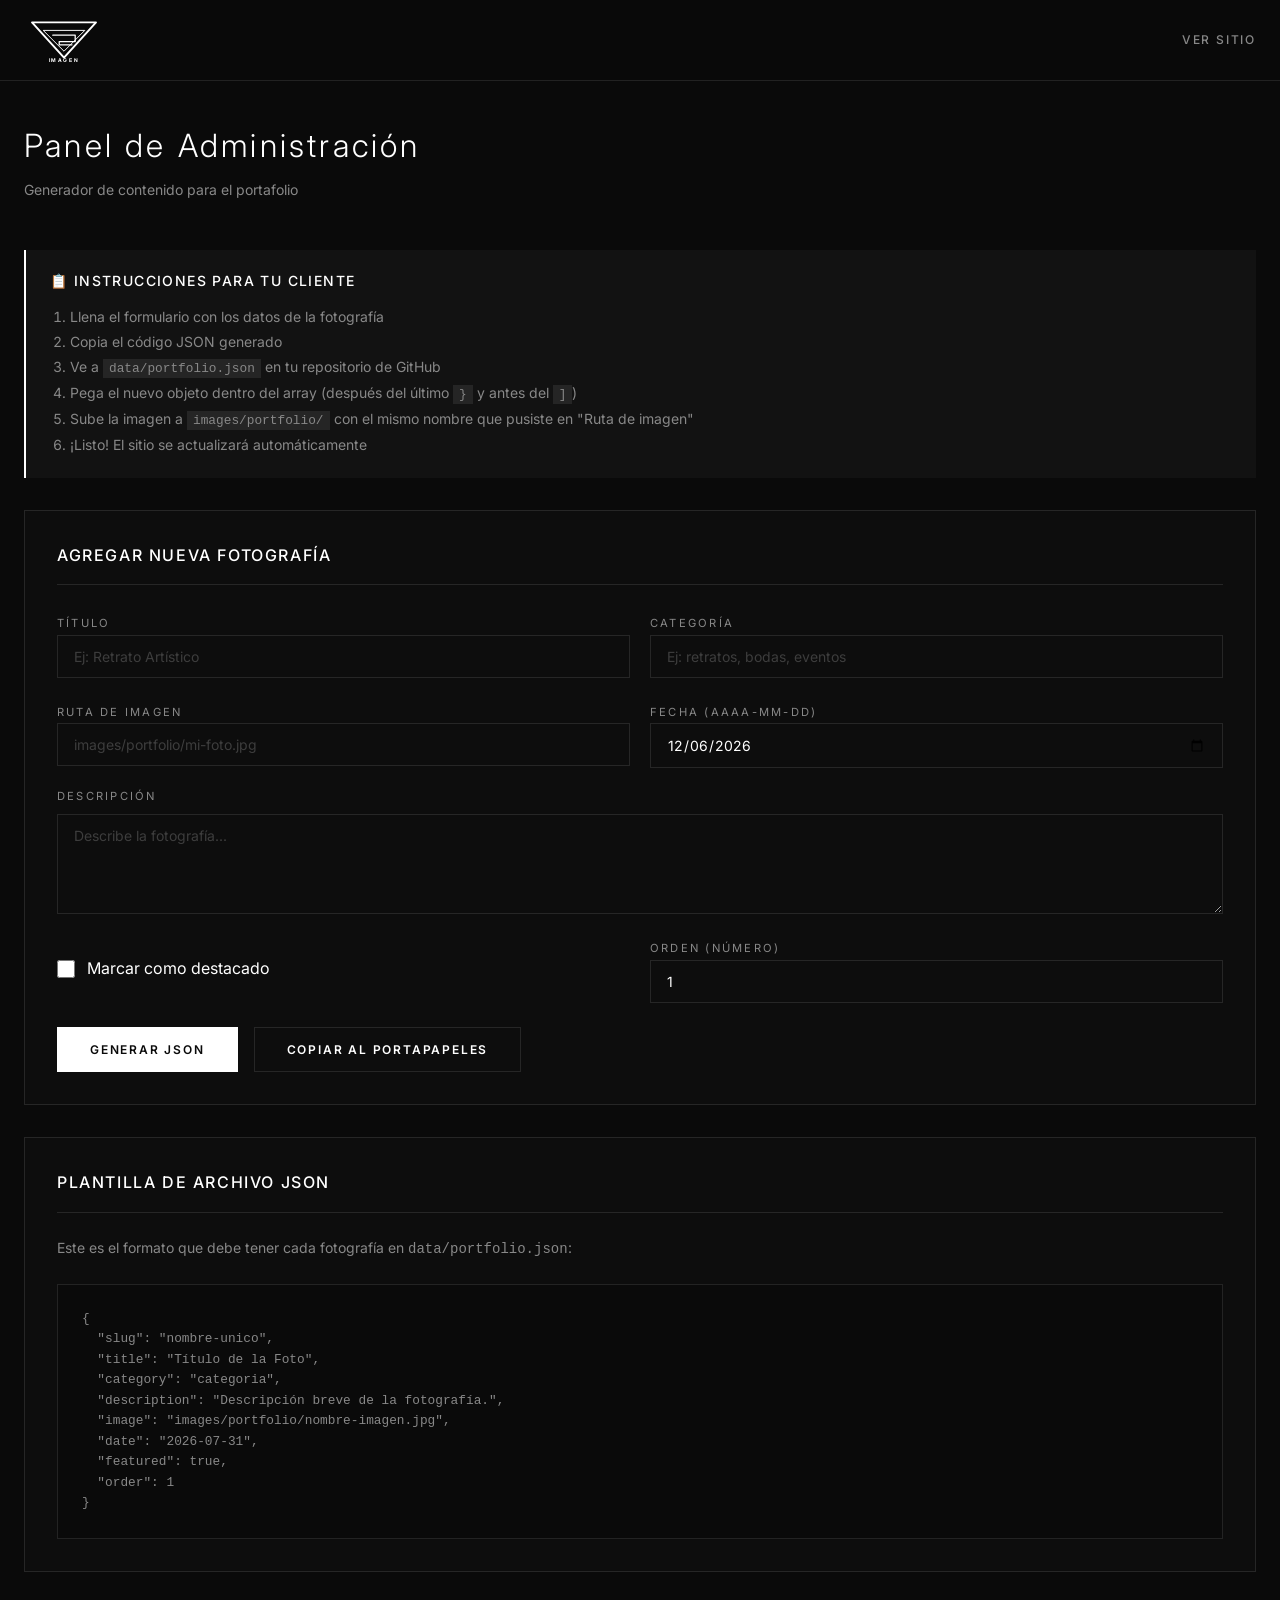
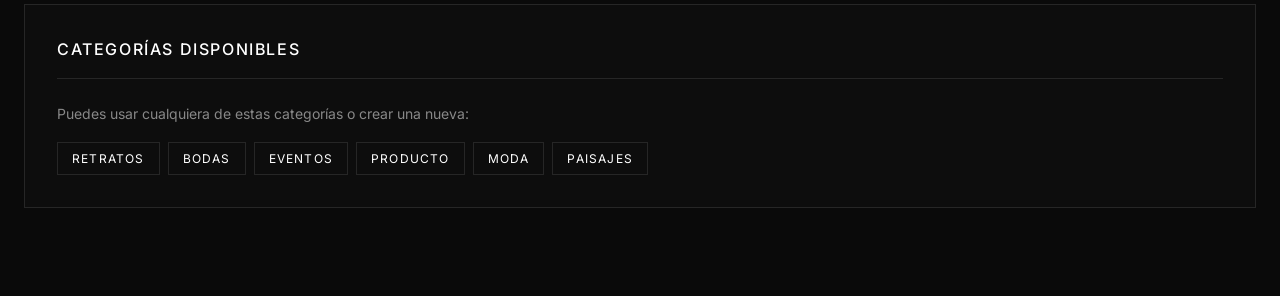
==== admin/index.html @ cefc8c99 "Add files via upload" ====
<!DOCTYPE html>
<html lang="es">
<head>
    <meta charset="UTF-8">
    <meta name="viewport" content="width=device-width, initial-scale=1.0">
    <title>Admin - IMAGEN Fotografía</title>
    <link rel="preconnect" href="https://fonts.googleapis.com">
    <link rel="preconnect" href="https://fonts.gstatic.com" crossorigin>
    <link href="https://fonts.googleapis.com/css2?family=Inter:wght@300;400;500;600;700&display=swap" rel="stylesheet">
    <link rel="stylesheet" href="../css/styles.css">
    <style>
        body { background: #0a0a0a; color: #fff; font-family: 'Inter', sans-serif; }
    </style>
</head>
<body>
    <nav class="navbar" style="opacity:1; transform:none;">
        <div class="nav-container">
            <a href="../index.html" class="nav-logo">
                <svg width="80" height="48" viewBox="0 0 500 300" fill="none" xmlns="http://www.w3.org/2000/svg">
                    <path d="M50 40 L450 40 L250 260 Z" fill="none" stroke="white" stroke-width="12" stroke-linejoin="round"/>
                    <path d="M120 90 L380 90 L250 220 Z" fill="none" stroke="white" stroke-width="6" stroke-linejoin="round"/>
                    <path d="M180 120 L320 120 L320 160 L220 160 L220 180 L300 180" fill="none" stroke="white" stroke-width="8" stroke-linecap="round" stroke-linejoin="round"/>
                    <text x="250" y="285" text-anchor="middle" fill="white" font-family="Inter, system-ui, sans-serif" font-size="32" font-weight="700" letter-spacing="0.3em">IMAGEN</text>
                </svg>
            </a>
            <div class="nav-links" style="display:flex;">
                <a href="../index.html" class="nav-link">Ver Sitio</a>
            </div>
        </div>
    </nav>

    <div class="admin-page section-container">
        <h1 class="admin-title">Panel de Administración</h1>
        <p class="admin-subtitle">Generador de contenido para el portafolio</p>

        <div class="admin-instructions">
            <h3>📋 Instrucciones para tu cliente</h3>
            <ol>
                <li>Llena el formulario con los datos de la fotografía</li>
                <li>Copia el código JSON generado</li>
                <li>Ve a <code>data/portfolio.json</code> en tu repositorio de GitHub</li>
                <li>Pega el nuevo objeto dentro del array (después del último <code>}</code> y antes del <code>]</code>)</li>
                <li>Sube la imagen a <code>images/portfolio/</code> con el mismo nombre que pusiste en "Ruta de imagen"</li>
                <li>¡Listo! El sitio se actualizará automáticamente</li>
            </ol>
        </div>

        <div class="admin-card">
            <h2 class="admin-card-title">Agregar Nueva Fotografía</h2>
            <form id="adminForm">
                <div class="admin-form-row">
                    <div>
                        <label class="form-label">Título</label>
                        <input type="text" id="adTitle" class="admin-input" placeholder="Ej: Retrato Artístico" required>
                    </div>
                    <div>
                        <label class="form-label">Categoría</label>
                        <input type="text" id="adCategory" class="admin-input" placeholder="Ej: retratos, bodas, eventos" required>
                    </div>
                </div>
                <div class="admin-form-row">
                    <div>
                        <label class="form-label">Ruta de imagen</label>
                        <input type="text" id="adImage" class="admin-input" placeholder="images/portfolio/mi-foto.jpg" required>
                    </div>
                    <div>
                        <label class="form-label">Fecha (AAAA-MM-DD)</label>
                        <input type="date" id="adDate" class="admin-input" required>
                    </div>
                </div>
                <div class="form-group" style="margin-bottom:20px;">
                    <label class="form-label">Descripción</label>
                    <textarea id="adDesc" class="admin-input admin-textarea" placeholder="Describe la fotografía..."></textarea>
                </div>
                <div class="admin-form-row" style="grid-template-columns: 1fr 1fr; align-items: center;">
                    <label class="admin-checkbox">
                        <input type="checkbox" id="adFeatured">
                        <span>Marcar como destacado</span>
                    </label>
                    <div>
                        <label class="form-label">Orden (número)</label>
                        <input type="number" id="adOrder" class="admin-input" placeholder="1, 2, 3..." value="1" min="1">
                    </div>
                </div>
                <div style="margin-top:24px; display:flex; gap:16px;">
                    <button type="submit" class="admin-btn">Generar JSON</button>
                    <button type="button" id="copyBtn" class="admin-btn admin-btn-secondary">Copiar al Portapapeles</button>
                </div>
            </form>
        </div>

        <div class="admin-card" id="resultCard" style="display:none;">
            <h2 class="admin-card-title">JSON Generado</h2>
            <div class="admin-preview" id="jsonPreview"></div>
        </div>

        <div class="admin-card">
            <h2 class="admin-card-title">Plantilla de Archivo JSON</h2>
            <p style="color:var(--muted); font-size:0.875rem; margin-bottom:16px;">
                Este es el formato que debe tener cada fotografía en <code>data/portfolio.json</code>:
            </p>
            <div class="admin-preview">{
  "slug": "nombre-unico",
  "title": "Título de la Foto",
  "category": "categoria",
  "description": "Descripción breve de la fotografía.",
  "image": "images/portfolio/nombre-imagen.jpg",
  "date": "2026-07-31",
  "featured": true,
  "order": 1
}</div>
        </div>

        <div class="admin-card">
            <h2 class="admin-card-title">Categorías Disponibles</h2>
            <p style="color:var(--muted); font-size:0.875rem; margin-bottom:16px;">
                Puedes usar cualquiera de estas categorías o crear una nueva:
            </p>
            <div style="display:flex; flex-wrap:wrap; gap:8px;">
                <span style="padding:6px 14px; border:1px solid var(--border); font-size:0.75rem; letter-spacing:0.1em; text-transform:uppercase;">retratos</span>
                <span style="padding:6px 14px; border:1px solid var(--border); font-size:0.75rem; letter-spacing:0.1em; text-transform:uppercase;">bodas</span>
                <span style="padding:6px 14px; border:1px solid var(--border); font-size:0.75rem; letter-spacing:0.1em; text-transform:uppercase;">eventos</span>
                <span style="padding:6px 14px; border:1px solid var(--border); font-size:0.75rem; letter-spacing:0.1em; text-transform:uppercase;">producto</span>
                <span style="padding:6px 14px; border:1px solid var(--border); font-size:0.75rem; letter-spacing:0.1em; text-transform:uppercase;">moda</span>
                <span style="padding:6px 14px; border:1px solid var(--border); font-size:0.75rem; letter-spacing:0.1em; text-transform:uppercase;">paisajes</span>
            </div>
        </div>
    </div>

    <script>
        const form = document.getElementById('adminForm');
        const resultCard = document.getElementById('resultCard');
        const jsonPreview = document.getElementById('jsonPreview');
        const copyBtn = document.getElementById('copyBtn');
        let generatedJSON = '';

        function slugify(text) {
            return text.toLowerCase()
                .replace(/[^\w\s-]/g, '')
                .replace(/\s+/g, '-')
                .replace(/-+/g, '-')
                .trim();
        }

        form.addEventListener('submit', (e) => {
            e.preventDefault();

            const data = {
                slug: slugify(document.getElementById('adTitle').value),
                title: document.getElementById('adTitle').value,
                category: document.getElementById('adCategory').value.toLowerCase().trim(),
                description: document.getElementById('adDesc').value,
                image: document.getElementById('adImage').value,
                date: document.getElementById('adDate').value,
                featured: document.getElementById('adFeatured').checked,
                order: parseInt(document.getElementById('adOrder').value) || 1
            };

            generatedJSON = JSON.stringify(data, null, 2);
            jsonPreview.textContent = generatedJSON;
            resultCard.style.display = 'block';
            resultCard.scrollIntoView({ behavior: 'smooth' });
        });

        copyBtn.addEventListener('click', () => {
            if (!generatedJSON) {
                alert('Primero genera el JSON llenando el formulario');
                return;
            }
            navigator.clipboard.writeText(generatedJSON).then(() => {
                copyBtn.innerHTML = '<span>¡Copiado!</span>';
                setTimeout(() => {
                    copyBtn.innerHTML = '<span>Copiar al Portapapeles</span>';
                }, 2000);
            });
        });

        // Set today's date as default
        document.getElementById('adDate').valueAsDate = new Date();
    </script>
</body>
</html>
---- css/styles.css ----
/* ============================================
   IMAGEN - Fotografía Profesional
   Estilos completos - HTML/CSS/JS puro
   ============================================ */

/* Reset & Base */
*, *::before, *::after {
    margin: 0;
    padding: 0;
    box-sizing: border-box;
}

:root {
    --bg: #0a0a0a;
    --bg-alt: #0d0d0d;
    --text: #ffffff;
    --muted: #888888;
    --muted-light: #aaaaaa;
    --border: rgba(255, 255, 255, 0.1);
    --border-hover: rgba(255, 255, 255, 0.3);
    --accent: #ffffff;
    --font: 'Inter', system-ui, -apple-system, sans-serif;
    --transition: all 0.4s cubic-bezier(0.25, 0.46, 0.45, 0.94);
    --transition-fast: all 0.3s ease;
}

html {
    scroll-behavior: smooth;
    font-size: 16px;
}

body {
    font-family: var(--font);
    background-color: var(--bg);
    color: var(--text);
    line-height: 1.6;
    -webkit-font-smoothing: antialiased;
    -moz-osx-font-smoothing: grayscale;
    overflow-x: hidden;
}

::selection {
    background: rgba(255, 255, 255, 0.2);
    color: var(--text);
}

/* Scrollbar */
::-webkit-scrollbar {
    width: 6px;
}

::-webkit-scrollbar-track {
    background: var(--bg);
}

::-webkit-scrollbar-thumb {
    background: #333;
    border-radius: 3px;
}

::-webkit-scrollbar-thumb:hover {
    background: #555;
}

/* ============================================
   UTILITIES
   ============================================ */
.section-container {
    max-width: 1280px;
    margin: 0 auto;
    padding: 0 24px;
}

@media (min-width: 1024px) {
    .section-container {
        padding: 0 32px;
    }
}

.section-header {
    text-align: center;
    margin-bottom: 64px;
}

.section-title {
    font-size: clamp(2rem, 5vw, 3.5rem);
    font-weight: 300;
    letter-spacing: 0.15em;
    margin-bottom: 16px;
    line-height: 1.2;
}

.section-line {
    width: 64px;
    height: 1px;
    background: var(--border-hover);
    margin: 0 auto 24px;
}

.section-desc {
    color: var(--muted);
    font-size: 0.875rem;
    letter-spacing: 0.15em;
    max-width: 500px;
    margin: 0 auto;
}

/* ============================================
   NAVIGATION
   ============================================ */
.navbar {
    position: fixed;
    top: 0;
    left: 0;
    right: 0;
    z-index: 1000;
    background: rgba(10, 10, 10, 0.85);
    backdrop-filter: blur(12px);
    -webkit-backdrop-filter: blur(12px);
    border-bottom: 1px solid var(--border);
    transition: var(--transition-fast);
    opacity: 0;
    transform: translateY(-20px);
    animation: navSlideIn 0.6s ease forwards;
}

@keyframes navSlideIn {
    to {
        opacity: 1;
        transform: translateY(0);
    }
}

.nav-container {
    max-width: 1280px;
    margin: 0 auto;
    padding: 0 24px;
    display: flex;
    align-items: center;
    justify-content: space-between;
    height: 80px;
}

.nav-logo {
    display: flex;
    align-items: center;
    text-decoration: none;
    transition: var(--transition-fast);
}

.nav-logo:hover {
    opacity: 0.8;
}

.nav-links {
    display: none;
    align-items: center;
    gap: 40px;
}

.nav-link {
    color: var(--muted);
    text-decoration: none;
    font-size: 0.75rem;
    font-weight: 500;
    letter-spacing: 0.15em;
    text-transform: uppercase;
    transition: var(--transition-fast);
    position: relative;
}

.nav-link::after {
    content: '';
    position: absolute;
    bottom: -4px;
    left: 0;
    width: 0;
    height: 1px;
    background: var(--text);
    transition: width 0.3s ease;
}

.nav-link:hover {
    color: var(--text);
}

.nav-link:hover::after {
    width: 100%;
}

/* Mobile Toggle */
.nav-toggle {
    display: flex;
    flex-direction: column;
    gap: 6px;
    background: none;
    border: none;
    cursor: pointer;
    padding: 8px;
    z-index: 1001;
}

.nav-toggle span {
    display: block;
    width: 24px;
    height: 1.5px;
    background: var(--text);
    transition: var(--transition-fast);
    transform-origin: center;
}

.nav-toggle.active span:nth-child(1) {
    transform: rotate(45deg) translate(5px, 5px);
}

.nav-toggle.active span:nth-child(2) {
    opacity: 0;
}

.nav-toggle.active span:nth-child(3) {
    transform: rotate(-45deg) translate(5px, -5px);
}

/* Mobile Menu */
.mobile-menu {
    position: fixed;
    inset: 0;
    z-index: 999;
    background: var(--bg);
    display: flex;
    flex-direction: column;
    align-items: center;
    justify-content: center;
    gap: 32px;
    opacity: 0;
    pointer-events: none;
    transition: opacity 0.4s ease;
}

.mobile-menu.active {
    opacity: 1;
    pointer-events: all;
}

.mobile-link {
    color: var(--text);
    text-decoration: none;
    font-size: 1.75rem;
    font-weight: 300;
    letter-spacing: 0.15em;
    opacity: 0;
    transform: translateY(20px);
    transition: var(--transition-fast);
}

.mobile-menu.active .mobile-link {
    opacity: 1;
    transform: translateY(0);
}

.mobile-menu.active .mobile-link:nth-child(1) { transition-delay: 0.1s; }
.mobile-menu.active .mobile-link:nth-child(2) { transition-delay: 0.2s; }
.mobile-menu.active .mobile-link:nth-child(3) { transition-delay: 0.3s; }
.mobile-menu.active .mobile-link:nth-child(4) { transition-delay: 0.4s; }

.mobile-link:hover {
    color: var(--muted);
}

@media (min-width: 768px) {
    .nav-links {
        display: flex;
    }
    .nav-toggle {
        display: none;
    }
    .mobile-menu {
        display: none;
    }
}

/* ============================================
   HERO
   ============================================ */
.hero {
    position: relative;
    min-height: 100vh;
    display: flex;
    align-items: center;
    justify-content: center;
    overflow: hidden;
}

.hero-bg {
    position: absolute;
    inset: 0;
    background: linear-gradient(to bottom, var(--bg), #000);
}

.hero-grid {
    position: absolute;
    inset: 0;
    opacity: 0.03;
    background-image: 
        linear-gradient(rgba(255,255,255,0.1) 1px, transparent 1px),
        linear-gradient(90deg, rgba(255,255,255,0.1) 1px, transparent 1px);
    background-size: 60px 60px;
}

.hero-content {
    position: relative;
    z-index: 2;
    text-align: center;
    padding: 0 24px;
    opacity: 0;
    animation: fadeInUp 1s ease 0.3s forwards;
}

@keyframes fadeInUp {
    from {
        opacity: 0;
        transform: translateY(30px);
    }
    to {
        opacity: 1;
        transform: translateY(0);
    }
}

.hero-logo {
    margin-bottom: 32px;
    opacity: 0;
    animation: scaleIn 1s ease 0.1s forwards;
}

@keyframes scaleIn {
    from {
        opacity: 0;
        transform: scale(0.8);
    }
    to {
        opacity: 1;
        transform: scale(1);
    }
}

.hero-title {
    font-size: clamp(2.5rem, 7vw, 5rem);
    font-weight: 300;
    letter-spacing: 0.2em;
    margin-bottom: 24px;
    line-height: 1.1;
}

.hero-subtitle {
    color: var(--muted);
    font-size: clamp(1rem, 2.5vw, 1.25rem);
    font-weight: 300;
    letter-spacing: 0.15em;
    max-width: 600px;
    margin: 0 auto 48px;
}

.hero-cta {
    display: inline-block;
    padding: 16px 40px;
    border: 1px solid var(--border-hover);
    color: var(--text);
    text-decoration: none;
    font-size: 0.75rem;
    font-weight: 500;
    letter-spacing: 0.2em;
    text-transform: uppercase;
    transition: var(--transition);
    opacity: 0;
    animation: fadeInUp 0.8s ease 0.6s forwards;
}

.hero-cta:hover {
    background: var(--text);
    color: var(--bg);
    border-color: var(--text);
}

/* Scroll Indicator */
.scroll-indicator {
    position: absolute;
    bottom: 40px;
    left: 50%;
    transform: translateX(-50%);
    opacity: 0;
    animation: fadeIn 1s ease 1.2s forwards;
}

@keyframes fadeIn {
    to { opacity: 1; }
}

.scroll-mouse {
    width: 24px;
    height: 40px;
    border: 1px solid var(--border-hover);
    border-radius: 12px;
    display: flex;
    justify-content: center;
    padding-top: 8px;
}

.scroll-dot {
    width: 4px;
    height: 8px;
    background: rgba(255,255,255,0.6);
    border-radius: 2px;
    animation: scrollBounce 2s ease-in-out infinite;
}

@keyframes scrollBounce {
    0%, 100% { transform: translateY(0); opacity: 1; }
    50% { transform: translateY(8px); opacity: 0.3; }
}

/* ============================================
   PORTFOLIO
   ============================================ */
.portfolio {
    padding: 96px 0;
}

.portfolio-filters {
    display: flex;
    flex-wrap: wrap;
    justify-content: center;
    gap: 12px;
    margin-bottom: 64px;
}

.filter-btn {
    padding: 10px 20px;
    border: 1px solid var(--border);
    background: transparent;
    color: var(--muted);
    font-family: var(--font);
    font-size: 0.7rem;
    font-weight: 500;
    letter-spacing: 0.15em;
    text-transform: uppercase;
    cursor: pointer;
    transition: var(--transition-fast);
}

.filter-btn:hover {
    border-color: var(--border-hover);
    color: var(--text);
}

.filter-btn.active {
    background: var(--text);
    color: var(--bg);
    border-color: var(--text);
}

/* Portfolio Grid */
.portfolio-grid {
    display: grid;
    grid-template-columns: 1fr;
    gap: 1px;
}

@media (min-width: 640px) {
    .portfolio-grid {
        grid-template-columns: repeat(2, 1fr);
    }
}

@media (min-width: 1024px) {
    .portfolio-grid {
        grid-template-columns: repeat(3, 1fr);
    }
}

.portfolio-item {
    position: relative;
    aspect-ratio: 4 / 3;
    overflow: hidden;
    cursor: pointer;
    background: #111;
}

.portfolio-item-inner {
    position: absolute;
    inset: 0;
    display: flex;
    align-items: center;
    justify-content: center;
    transition: var(--transition);
}

.portfolio-item img {
    width: 100%;
    height: 100%;
    object-fit: cover;
    transition: transform 0.6s cubic-bezier(0.25, 0.46, 0.45, 0.94), filter 0.4s ease;
}

.portfolio-item:hover img {
    transform: scale(1.05);
}

.portfolio-item .placeholder-icon {
    color: rgba(255,255,255,0.08);
    transition: var(--transition);
}

.portfolio-item:hover .placeholder-icon {
    color: rgba(255,255,255,0.15);
}

.portfolio-overlay {
    position: absolute;
    inset: 0;
    background: rgba(0, 0, 0, 0);
    display: flex;
    align-items: center;
    justify-content: center;
    transition: background 0.5s ease;
}

.portfolio-item:hover .portfolio-overlay {
    background: rgba(0, 0, 0, 0.6);
}

.portfolio-info {
    text-align: center;
    opacity: 0;
    transform: translateY(16px);
    transition: all 0.5s ease;
    padding: 20px;
}

.portfolio-item:hover .portfolio-info {
    opacity: 1;
    transform: translateY(0);
}

.portfolio-info h3 {
    font-size: 1.125rem;
    font-weight: 300;
    letter-spacing: 0.1em;
    margin-bottom: 8px;
}

.portfolio-info p {
    color: rgba(255,255,255,0.6);
    font-size: 0.7rem;
    letter-spacing: 0.2em;
    text-transform: uppercase;
}

.portfolio-badge {
    position: absolute;
    top: 16px;
    left: 16px;
    padding: 6px 12px;
    background: rgba(255,255,255,0.1);
    backdrop-filter: blur(8px);
    font-size: 0.65rem;
    letter-spacing: 0.15em;
    text-transform: uppercase;
    z-index: 2;
}

.portfolio-empty {
    text-align: center;
    padding: 80px 20px;
    color: var(--muted);
}

.portfolio-empty svg {
    margin: 0 auto 16px;
    opacity: 0.3;
}

/* Reveal Animation */
.reveal {
    opacity: 0;
    transform: translateY(30px);
    transition: opacity 0.6s ease, transform 0.6s ease;
}

.reveal.visible {
    opacity: 1;
    transform: translateY(0);
}

/* Stagger children */
.portfolio-item {
    opacity: 0;
    transform: scale(0.95);
    animation: itemAppear 0.5s ease forwards;
}

@keyframes itemAppear {
    to {
        opacity: 1;
        transform: scale(1);
    }
}

/* ============================================
   ABOUT
   ============================================ */
.about {
    padding: 96px 0;
    background: var(--bg-alt);
}

.about-grid {
    display: grid;
    grid-template-columns: 1fr;
    gap: 64px;
    align-items: center;
}

@media (min-width: 1024px) {
    .about-grid {
        grid-template-columns: 1fr 1fr;
        gap: 80px;
    }
}

.about-image {
    position: relative;
}

.about-img-placeholder {
    aspect-ratio: 3 / 4;
    background: #111;
    display: flex;
    align-items: center;
    justify-content: center;
    color: rgba(255,255,255,0.08);
}

.about-frame {
    position: absolute;
    width: 120px;
    height: 120px;
    border: 1px solid var(--border);
    pointer-events: none;
}

.about-frame-br {
    bottom: -24px;
    right: -24px;
}

.about-frame-tl {
    top: -24px;
    left: -24px;
}

.about-content .section-title {
    text-align: left;
}

.about-content .section-line {
    margin: 0 0 32px 0;
}

.about-text {
    color: rgba(255,255,255,0.7);
    font-size: 0.9375rem;
    line-height: 1.8;
    margin-bottom: 20px;
}

.about-stats {
    display: grid;
    grid-template-columns: repeat(2, 1fr);
    gap: 24px;
    margin-top: 40px;
}

@media (min-width: 640px) {
    .about-stats {
        grid-template-columns: repeat(4, 1fr);
    }
}

.stat-item {
    text-align: center;
}

.stat-item svg {
    color: rgba(255,255,255,0.4);
    margin: 0 auto 8px;
}

.stat-value {
    font-size: 1.5rem;
    font-weight: 300;
    letter-spacing: 0.1em;
    margin-bottom: 4px;
}

.stat-label {
    font-size: 0.65rem;
    color: var(--muted);
    letter-spacing: 0.15em;
    text-transform: uppercase;
}

/* ============================================
   CONTACT
   ============================================ */
.contact {
    padding: 96px 0;
}

.contact-grid {
    display: grid;
    grid-template-columns: 1fr;
    gap: 64px;
}

@media (min-width: 1024px) {
    .contact-grid {
        grid-template-columns: 1fr 1fr;
        gap: 80px;
    }
}

/* Form */
.contact-form {
    display: flex;
    flex-direction: column;
    gap: 24px;
}

.form-group {
    display: flex;
    flex-direction: column;
}

.form-label {
    font-size: 0.7rem;
    letter-spacing: 0.2em;
    text-transform: uppercase;
    color: var(--muted);
    margin-bottom: 8px;
}

.form-input {
    background: transparent;
    border: none;
    border-bottom: 1px solid var(--border);
    padding: 12px 0;
    color: var(--text);
    font-family: var(--font);
    font-size: 0.9375rem;
    transition: border-color 0.3s ease;
    outline: none;
}

.form-input::placeholder {
    color: rgba(255,255,255,0.2);
}

.form-input:focus {
    border-bottom-color: var(--text);
}

.form-select {
    cursor: pointer;
    appearance: none;
    background-image: url("data:image/svg+xml,%3Csvg xmlns='http://www.w3.org/2000/svg' width='12' height='12' viewBox='0 0 24 24' fill='none' stroke='%23888' stroke-width='2'%3E%3Cpolyline points='6 9 12 15 18 9'%3E%3C/polyline%3E%3C/svg%3E");
    background-repeat: no-repeat;
    background-position: right 0 center;
}

.form-select option {
    background: var(--bg);
    color: var(--text);
}

.form-textarea {
    resize: none;
    min-height: 100px;
}

.form-submit {
    display: inline-flex;
    align-items: center;
    gap: 12px;
    padding: 16px 32px;
    border: 1px solid var(--border-hover);
    background: transparent;
    color: var(--text);
    font-family: var(--font);
    font-size: 0.75rem;
    font-weight: 500;
    letter-spacing: 0.2em;
    text-transform: uppercase;
    cursor: pointer;
    transition: var(--transition);
    align-self: flex-start;
}

.form-submit:hover {
    background: var(--text);
    color: var(--bg);
    border-color: var(--text);
}

.form-submit:hover svg {
    transform: translateX(4px);
}

.form-submit svg {
    transition: transform 0.3s ease;
}

/* Contact Info */
.contact-info {
    display: flex;
    flex-direction: column;
    gap: 24px;
}

.contact-item {
    display: flex;
    align-items: flex-start;
    gap: 20px;
    text-decoration: none;
    color: inherit;
    transition: var(--transition-fast);
}

.contact-item:hover .contact-value {
    color: var(--text);
}

.contact-item:hover .contact-icon {
    border-color: var(--border-hover);
}

.contact-icon {
    padding: 12px;
    border: 1px solid var(--border);
    color: rgba(255,255,255,0.6);
    transition: var(--transition-fast);
    flex-shrink: 0;
}

.contact-details {
    padding-top: 4px;
}

.contact-label {
    font-size: 0.65rem;
    letter-spacing: 0.2em;
    text-transform: uppercase;
    color: var(--muted);
    margin-bottom: 4px;
}

.contact-value {
    color: rgba(255,255,255,0.8);
    font-size: 0.9375rem;
    transition: var(--transition-fast);
}

.contact-availability {
    margin-top: 24px;
    padding: 24px;
    border: 1px solid var(--border);
}

.availability-label {
    font-size: 0.65rem;
    letter-spacing: 0.2em;
    text-transform: uppercase;
    color: var(--muted);
    margin-bottom: 12px;
}

.availability-text {
    color: rgba(255,255,255,0.7);
    font-size: 0.875rem;
    line-height: 1.7;
}

/* ============================================
   FOOTER
   ============================================ */
.footer {
    padding: 64px 0;
    border-top: 1px solid var(--border);
}

.footer-content {
    display: flex;
    flex-direction: column;
    align-items: center;
    text-align: center;
}

.footer-logo {
    margin-bottom: 16px;
}

.footer-tagline {
    color: var(--muted);
    font-size: 0.75rem;
    letter-spacing: 0.2em;
    text-transform: uppercase;
    margin-bottom: 32px;
}

.footer-links {
    display: flex;
    gap: 32px;
    margin-bottom: 32px;
    flex-wrap: wrap;
    justify-content: center;
}

.footer-link {
    color: var(--muted);
    text-decoration: none;
    font-size: 0.75rem;
    letter-spacing: 0.15em;
    text-transform: uppercase;
    transition: var(--transition-fast);
}

.footer-link:hover {
    color: var(--text);
}

.footer-divider {
    width: 100%;
    height: 1px;
    background: var(--border);
    margin-bottom: 24px;
}

.footer-copy {
    color: rgba(255,255,255,0.3);
    font-size: 0.75rem;
    letter-spacing: 0.1em;
}

/* ============================================
   LIGHTBOX
   ============================================ */
.lightbox {
    position: fixed;
    inset: 0;
    z-index: 2000;
    background: rgba(0, 0, 0, 0.95);
    display: flex;
    align-items: center;
    justify-content: center;
    opacity: 0;
    pointer-events: none;
    transition: opacity 0.3s ease;
}

.lightbox.active {
    opacity: 1;
    pointer-events: all;
}

.lightbox-close {
    position: absolute;
    top: 24px;
    right: 24px;
    background: none;
    border: none;
    color: rgba(255,255,255,0.6);
    cursor: pointer;
    padding: 8px;
    transition: var(--transition-fast);
    z-index: 10;
}

.lightbox-close:hover {
    color: var(--text);
}

.lightbox-nav {
    position: absolute;
    top: 50%;
    transform: translateY(-50%);
    background: none;
    border: none;
    color: rgba(255,255,255,0.6);
    cursor: pointer;
    padding: 16px;
    transition: var(--transition-fast);
    z-index: 10;
}

.lightbox-nav:hover {
    color: var(--text);
}

.lightbox-prev { left: 16px; }
.lightbox-next { right: 16px; }

@media (min-width: 768px) {
    .lightbox-prev { left: 32px; }
    .lightbox-next { right: 32px; }
}

.lightbox-content {
    max-width: 900px;
    width: 100%;
    padding: 24px;
    text-align: center;
    transform: scale(0.95);
    transition: transform 0.3s ease;
}

.lightbox.active .lightbox-content {
    transform: scale(1);
}

.lightbox-image {
    aspect-ratio: 16 / 10;
    background: #111;
    display: flex;
    align-items: center;
    justify-content: center;
    margin-bottom: 24px;
    color: rgba(255,255,255,0.1);
}

.lightbox-image img {
    width: 100%;
    height: 100%;
    object-fit: contain;
}

.lightbox-title {
    font-size: 1.5rem;
    font-weight: 300;
    letter-spacing: 0.1em;
    margin-bottom: 8px;
}

.lightbox-category {
    color: var(--muted);
    font-size: 0.75rem;
    letter-spacing: 0.2em;
    text-transform: uppercase;
    margin-bottom: 12px;
}

.lightbox-desc {
    color: rgba(255,255,255,0.6);
    font-size: 0.875rem;
    line-height: 1.7;
    max-width: 600px;
    margin: 0 auto 16px;
}

.lightbox-counter {
    color: rgba(255,255,255,0.3);
    font-size: 0.75rem;
    letter-spacing: 0.1em;
}

/* ============================================
   ADMIN PANEL (Simple)
   ============================================ */
.admin-page {
    min-height: 100vh;
    padding: 120px 24px 60px;
}

.admin-title {
    font-size: 2rem;
    font-weight: 300;
    letter-spacing: 0.1em;
    margin-bottom: 8px;
}

.admin-subtitle {
    color: var(--muted);
    font-size: 0.875rem;
    margin-bottom: 48px;
}

.admin-card {
    background: var(--bg-alt);
    border: 1px solid var(--border);
    padding: 32px;
    margin-bottom: 32px;
}

.admin-card-title {
    font-size: 1rem;
    font-weight: 500;
    letter-spacing: 0.1em;
    text-transform: uppercase;
    margin-bottom: 24px;
    padding-bottom: 16px;
    border-bottom: 1px solid var(--border);
}

.admin-form-row {
    display: grid;
    grid-template-columns: 1fr;
    gap: 20px;
    margin-bottom: 20px;
}

@media (min-width: 768px) {
    .admin-form-row {
        grid-template-columns: 1fr 1fr;
    }
}

.admin-input {
    background: transparent;
    border: 1px solid var(--border);
    padding: 12px 16px;
    color: var(--text);
    font-family: var(--font);
    font-size: 0.875rem;
    width: 100%;
    transition: border-color 0.3s ease;
    outline: none;
}

.admin-input:focus {
    border-color: var(--border-hover);
}

.admin-input::placeholder {
    color: rgba(255,255,255,0.2);
}

.admin-textarea {
    min-height: 100px;
    resize: vertical;
}

.admin-checkbox {
    display: flex;
    align-items: center;
    gap: 12px;
    cursor: pointer;
}

.admin-checkbox input {
    width: 18px;
    height: 18px;
    accent-color: var(--text);
}

.admin-btn {
    padding: 14px 32px;
    border: 1px solid var(--text);
    background: var(--text);
    color: var(--bg);
    font-family: var(--font);
    font-size: 0.75rem;
    font-weight: 600;
    letter-spacing: 0.15em;
    text-transform: uppercase;
    cursor: pointer;
    transition: var(--transition-fast);
}

.admin-btn:hover {
    background: transparent;
    color: var(--text);
}

.admin-btn-secondary {
    background: transparent;
    color: var(--text);
    border-color: var(--border);
}

.admin-btn-secondary:hover {
    border-color: var(--text);
}

.admin-preview {
    background: var(--bg);
    border: 1px solid var(--border);
    padding: 24px;
    margin-top: 24px;
    font-family: monospace;
    font-size: 0.8rem;
    white-space: pre-wrap;
    word-break: break-all;
    color: var(--muted);
    max-height: 400px;
    overflow-y: auto;
}

.admin-instructions {
    background: rgba(255,255,255,0.03);
    border-left: 2px solid var(--text);
    padding: 20px 24px;
    margin-bottom: 32px;
}

.admin-instructions h3 {
    font-size: 0.875rem;
    font-weight: 500;
    margin-bottom: 12px;
    letter-spacing: 0.1em;
    text-transform: uppercase;
}

.admin-instructions ol {
    padding-left: 20px;
    color: var(--muted);
    font-size: 0.875rem;
    line-height: 1.8;
}

.admin-instructions code {
    background: rgba(255,255,255,0.08);
    padding: 2px 6px;
    font-family: monospace;
    font-size: 0.8rem;
}

/* ============================================
   RESPONSIVE
   ============================================ */
@media (max-width: 639px) {
    .section-title {
        font-size: 2rem;
    }

    .about-frame {
        display: none;
    }

    .lightbox-nav {
        display: none;
    }
}

/* ============================================
   LOADING
   ============================================ */
.page-loader {
    position: fixed;
    inset: 0;
    z-index: 9999;
    background: var(--bg);
    display: flex;
    align-items: center;
    justify-content: center;
    transition: opacity 0.5s ease, visibility 0.5s ease;
}

.page-loader.hidden {
    opacity: 0;
    visibility: hidden;
}

.loader-spinner {
    width: 40px;
    height: 40px;
    border: 2px solid #333;
    border-top-color: var(--text);
    border-radius: 50%;
    animation: spin 0.8s linear infinite;
}

@keyframes spin {
    to { transform: rotate(360deg); }
}
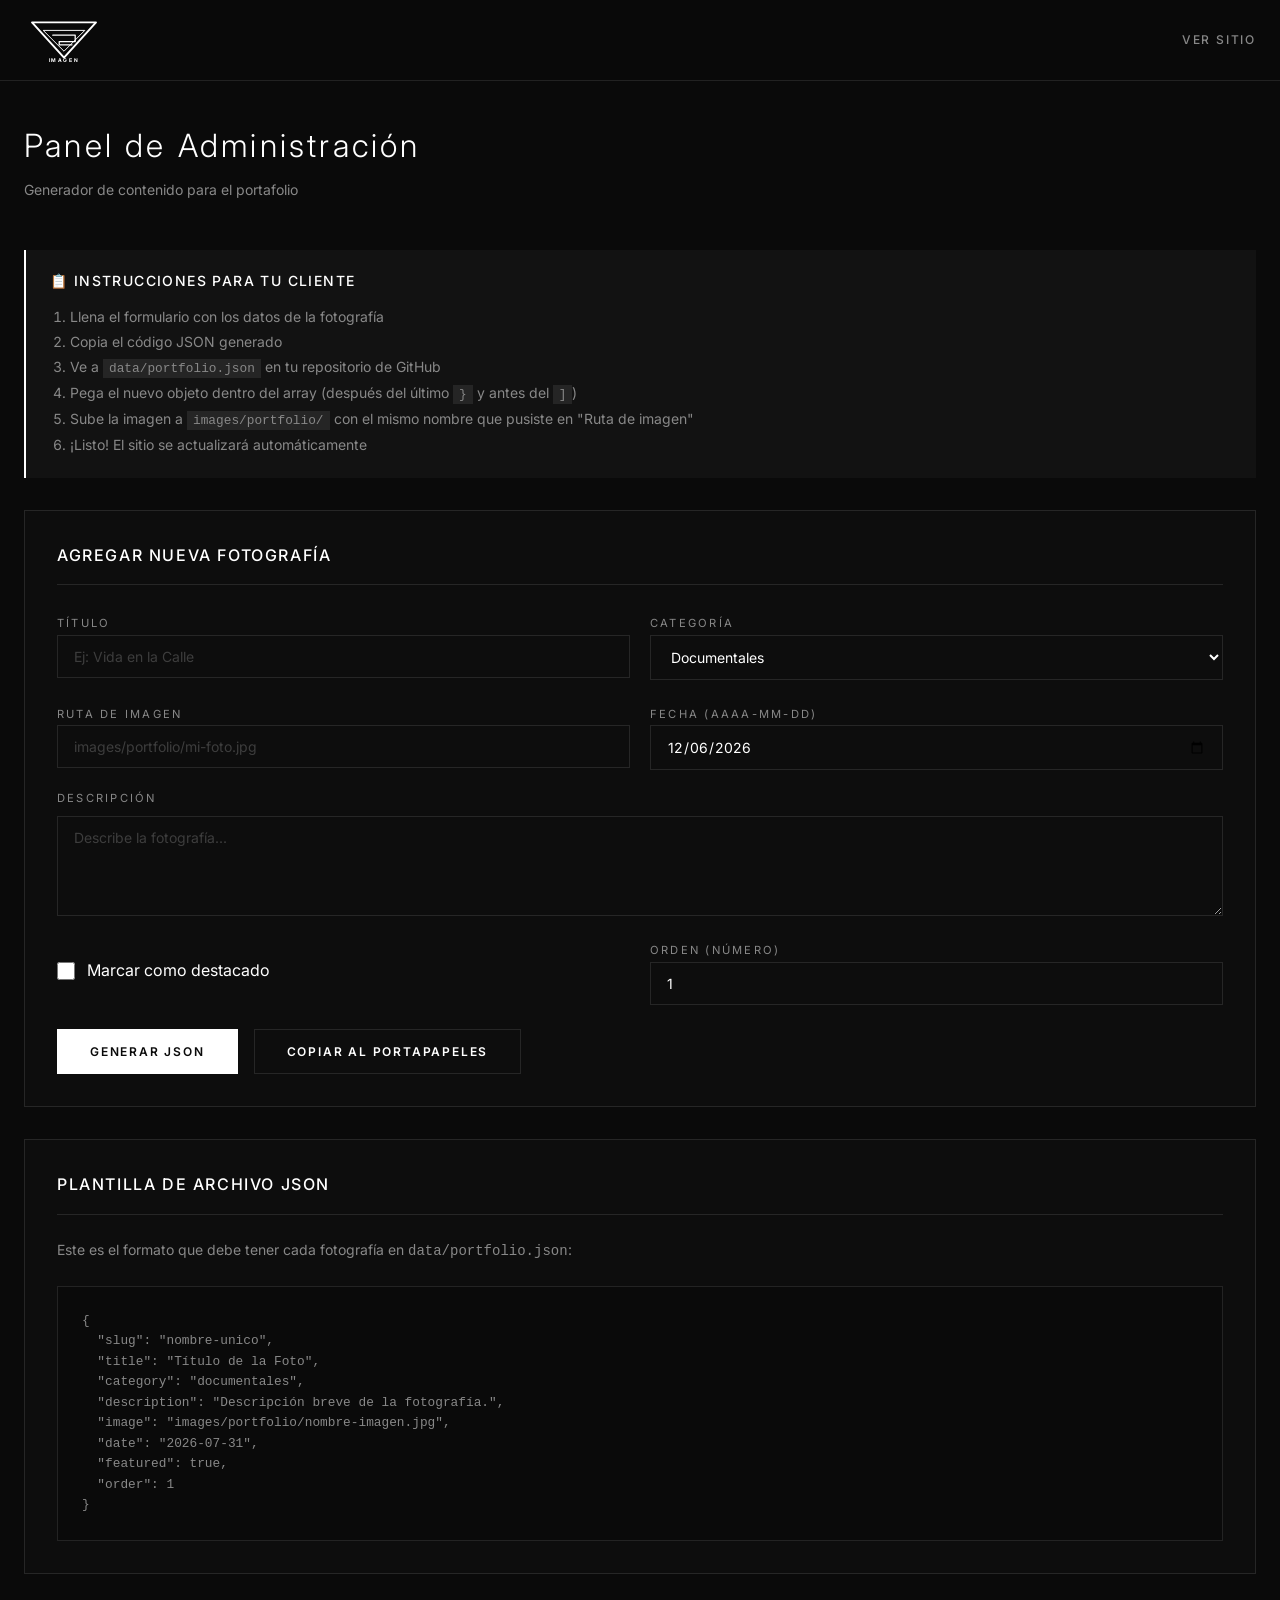
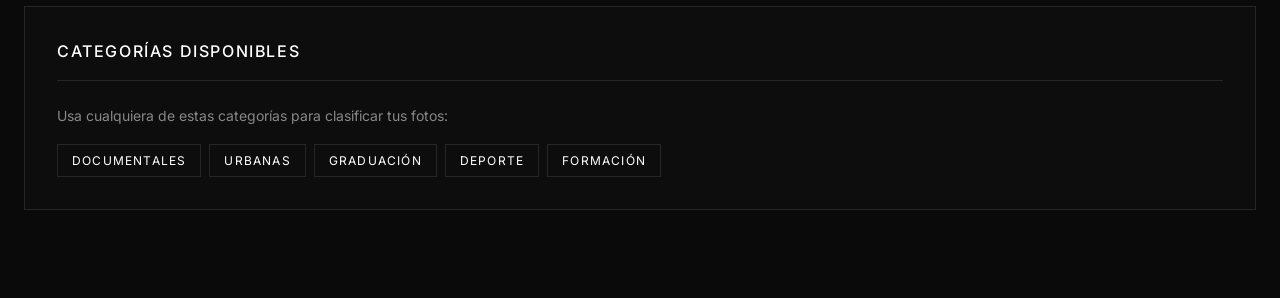
==== commit 16f7bbe1: "Update form fields and categories in admin panel" ====
--- a/admin/index.html
+++ b/admin/index.html
@@ -51,11 +51,17 @@
                 <div class="admin-form-row">
                     <div>
                         <label class="form-label">Título</label>
-                        <input type="text" id="adTitle" class="admin-input" placeholder="Ej: Retrato Artístico" required>
+                        <input type="text" id="adTitle" class="admin-input" placeholder="Ej: Vida en la Calle" required>
                     </div>
                     <div>
                         <label class="form-label">Categoría</label>
-                        <input type="text" id="adCategory" class="admin-input" placeholder="Ej: retratos, bodas, eventos" required>
+                        <select id="adCategory" class="admin-input" required>
+                            <option value="documentales">Documentales</option>
+                            <option value="urbanas">Urbanas</option>
+                            <option value="graduacion">Graduación</option>
+                            <option value="deporte">Deporte</option>
+                            <option value="formacion">Formación</option>
+                        </select>
                     </div>
                 </div>
                 <div class="admin-form-row">
@@ -102,7 +108,7 @@
             <div class="admin-preview">{
   "slug": "nombre-unico",
   "title": "Título de la Foto",
-  "category": "categoria",
+  "category": "documentales",
   "description": "Descripción breve de la fotografía.",
   "image": "images/portfolio/nombre-imagen.jpg",
   "date": "2026-07-31",
@@ -114,15 +120,14 @@
         <div class="admin-card">
             <h2 class="admin-card-title">Categorías Disponibles</h2>
             <p style="color:var(--muted); font-size:0.875rem; margin-bottom:16px;">
-                Puedes usar cualquiera de estas categorías o crear una nueva:
+                Usa cualquiera de estas categorías para clasificar tus fotos:
             </p>
             <div style="display:flex; flex-wrap:wrap; gap:8px;">
-                <span style="padding:6px 14px; border:1px solid var(--border); font-size:0.75rem; letter-spacing:0.1em; text-transform:uppercase;">retratos</span>
-                <span style="padding:6px 14px; border:1px solid var(--border); font-size:0.75rem; letter-spacing:0.1em; text-transform:uppercase;">bodas</span>
-                <span style="padding:6px 14px; border:1px solid var(--border); font-size:0.75rem; letter-spacing:0.1em; text-transform:uppercase;">eventos</span>
-                <span style="padding:6px 14px; border:1px solid var(--border); font-size:0.75rem; letter-spacing:0.1em; text-transform:uppercase;">producto</span>
-                <span style="padding:6px 14px; border:1px solid var(--border); font-size:0.75rem; letter-spacing:0.1em; text-transform:uppercase;">moda</span>
-                <span style="padding:6px 14px; border:1px solid var(--border); font-size:0.75rem; letter-spacing:0.1em; text-transform:uppercase;">paisajes</span>
+                <span style="padding:6px 14px; border:1px solid var(--border); font-size:0.75rem; letter-spacing:0.1em; text-transform:uppercase;">Documentales</span>
+                <span style="padding:6px 14px; border:1px solid var(--border); font-size:0.75rem; letter-spacing:0.1em; text-transform:uppercase;">Urbanas</span>
+                <span style="padding:6px 14px; border:1px solid var(--border); font-size:0.75rem; letter-spacing:0.1em; text-transform:uppercase;">Graduación</span>
+                <span style="padding:6px 14px; border:1px solid var(--border); font-size:0.75rem; letter-spacing:0.1em; text-transform:uppercase;">Deporte</span>
+                <span style="padding:6px 14px; border:1px solid var(--border); font-size:0.75rem; letter-spacing:0.1em; text-transform:uppercase;">Formación</span>
             </div>
         </div>
     </div>
